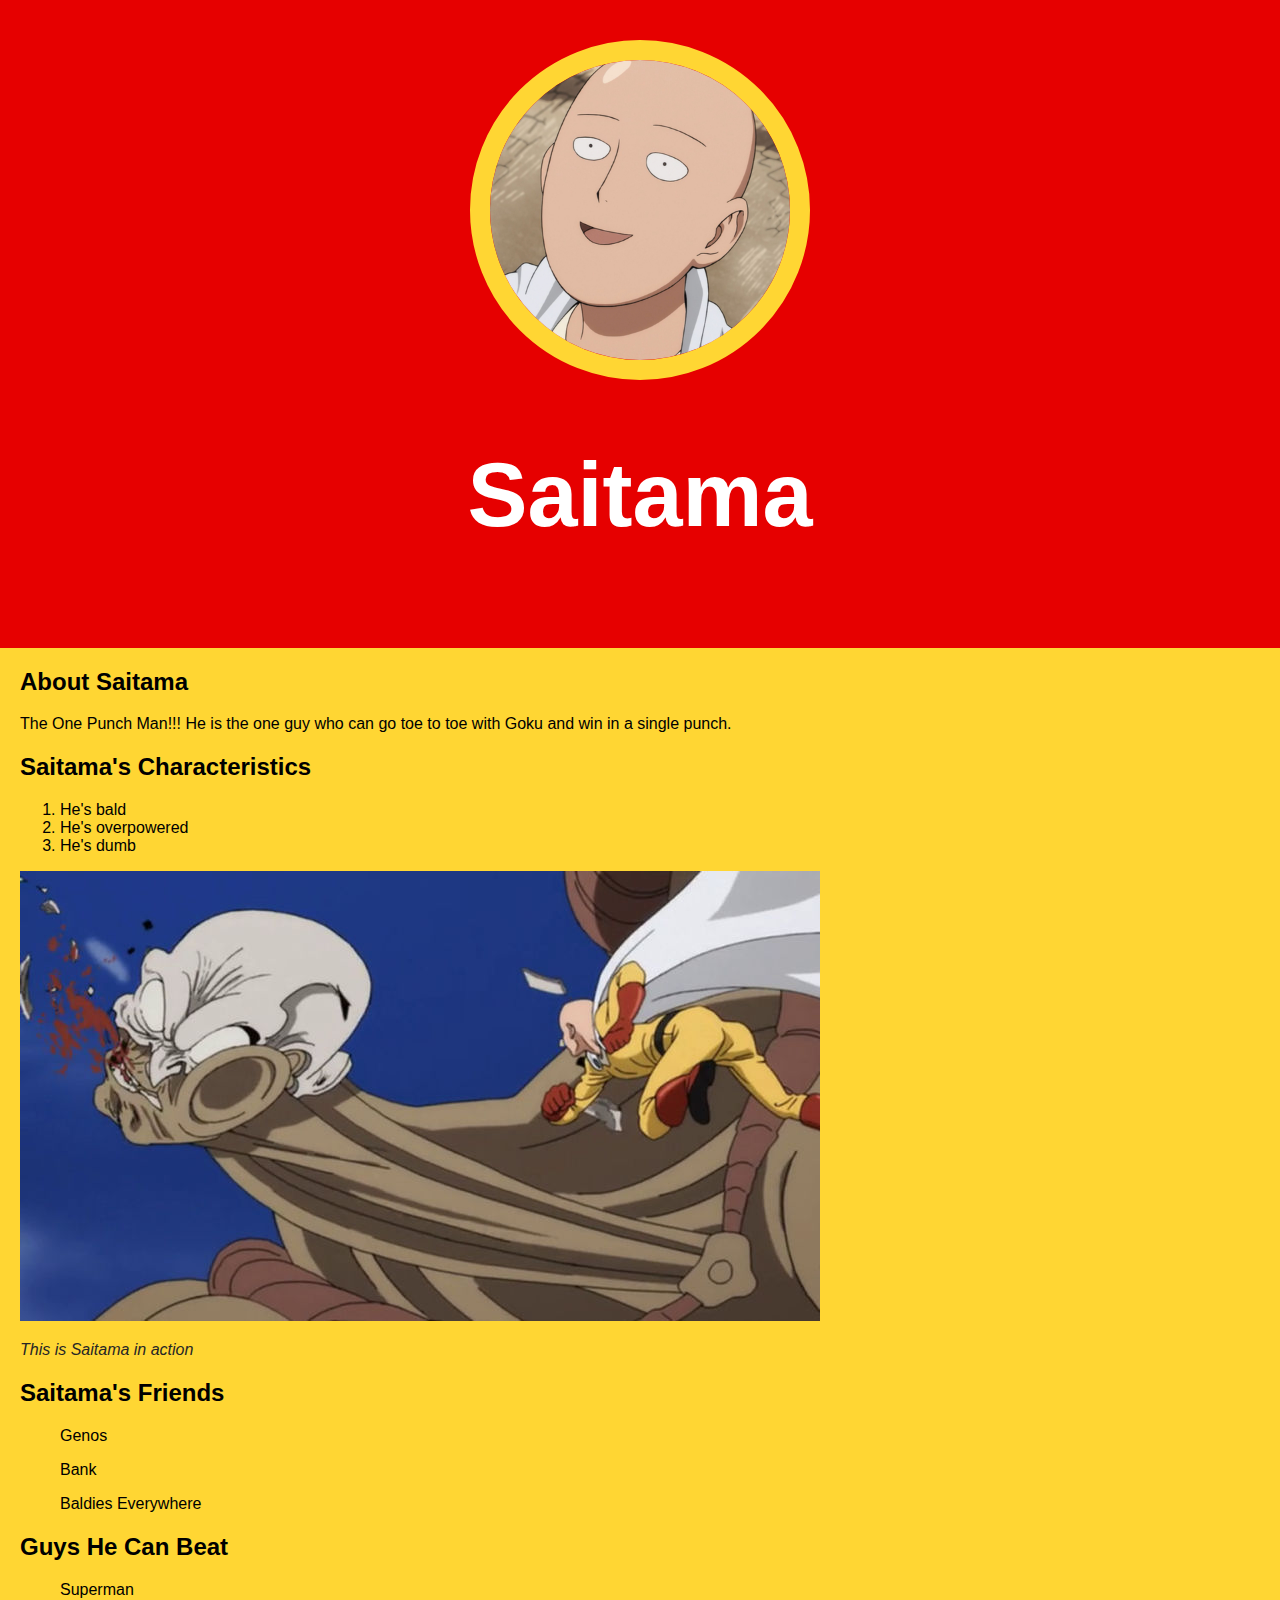
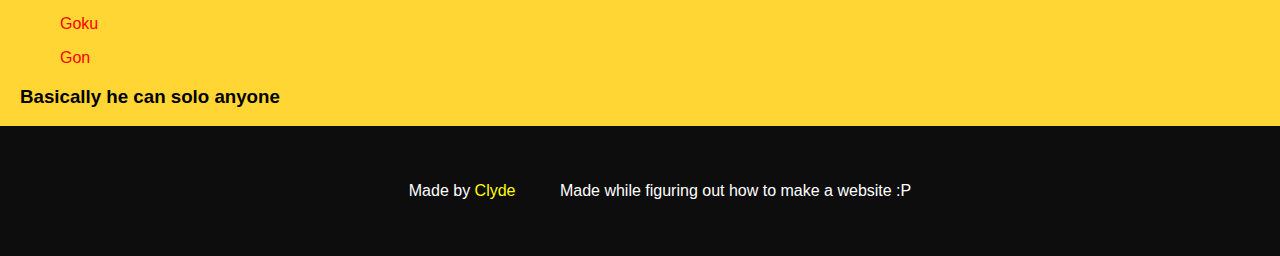
==== index.html @ 6d61179e "first commit done for my character page on saitama" ====
<!DOCTYPE html>
<html>
<head>
	<title>Overpowered</title>
	<link rel="stylesheet" type="text/css" href="css/hero.css">
</head>
<body>
<!-- made myself a littly note :P-->
<div class="wrapper">
	<header>
		<img src="img/profile.jpg">
		<h1>Saitama</h1>
	</header>
	<div class="content">
		<h2>About Saitama</h2>
		<P>The One Punch Man!!! He is the one guy who can go toe to toe with Goku and win in a single punch.</P>
		<h2>Saitama's Characteristics</h2>
		<ol>
			<li>He's bald</li>
			<li>He's overpowered</li>
			<li>He's dumb</li>
		</ol>
		<img class="big-image" src="img/big-image.jpg">
		<p class="caption">This is Saitama in action</p>
		<h2>Saitama's Friends</h2>
		<ul>Genos</ul>
		<ul>Bank</ul>
		<ul>Baldies Everywhere</ul>
		<h2>Guys He Can Beat</h2>
		<ul>Superman</ul>
		<ul><a href="https://en.wikipedia.org/wiki/Goku" target="_blank" title="Goku's wiki">Goku</a></ul>
		<ul><a href="http://hunterxhunter.wikia.com/wiki/Gon_Freecss" target="_blank" title="Gon's wiki">Gon</a></ul>
		<h3>Basically he can solo anyone</h3>
	</div>
	<footer>
		<ul>
			<li>Made by <a href="https://plus.google.com/u/0/+ClydeTyler" target="_blank" title="Since I barely have online presence, here's my G+">Clyde</a></li>
			<li>Made while figuring out how to make a website :P </li>
		</ul>
	</footer>
</div>
</body>
</html>
---- css/hero.css ----
html, body{
	font-family: Arial, sans-serif;
	margin: 0
}
header{
	background-color: #e60000;
	padding: 40px;
	text-align: center;
}

h1{
	font-size: 90px;
	color: white;
}

header img{
	border-radius: 174px;
    width: 300px;
    border: 20px solid #ffd633;
}

.content{
	max-width: 900px
	margin 0 auto;
	padding: 0 20px
}

img.big-image{
	max-width: 100%;
}

p.caption{
	font-size: 16px;
	color: #262626;
	font-style: italic;
}
a{
	text-decoration: none;
	color: red;
}
footer a{
	color: yellow
}
footer{
	color: white;
}
footer{
	padding: 40px 20px;
	background-color: #0d0d0d
}

footer ul{
	text-align: center;
}
footer ul li{
	display: inline-block;
	margin: 0 20px
}
html{
	background-color: #ffd633;
}
/*<header>
	<img src="img/profile.jpg">
	<h1>Saitama</h1>
</header>*/
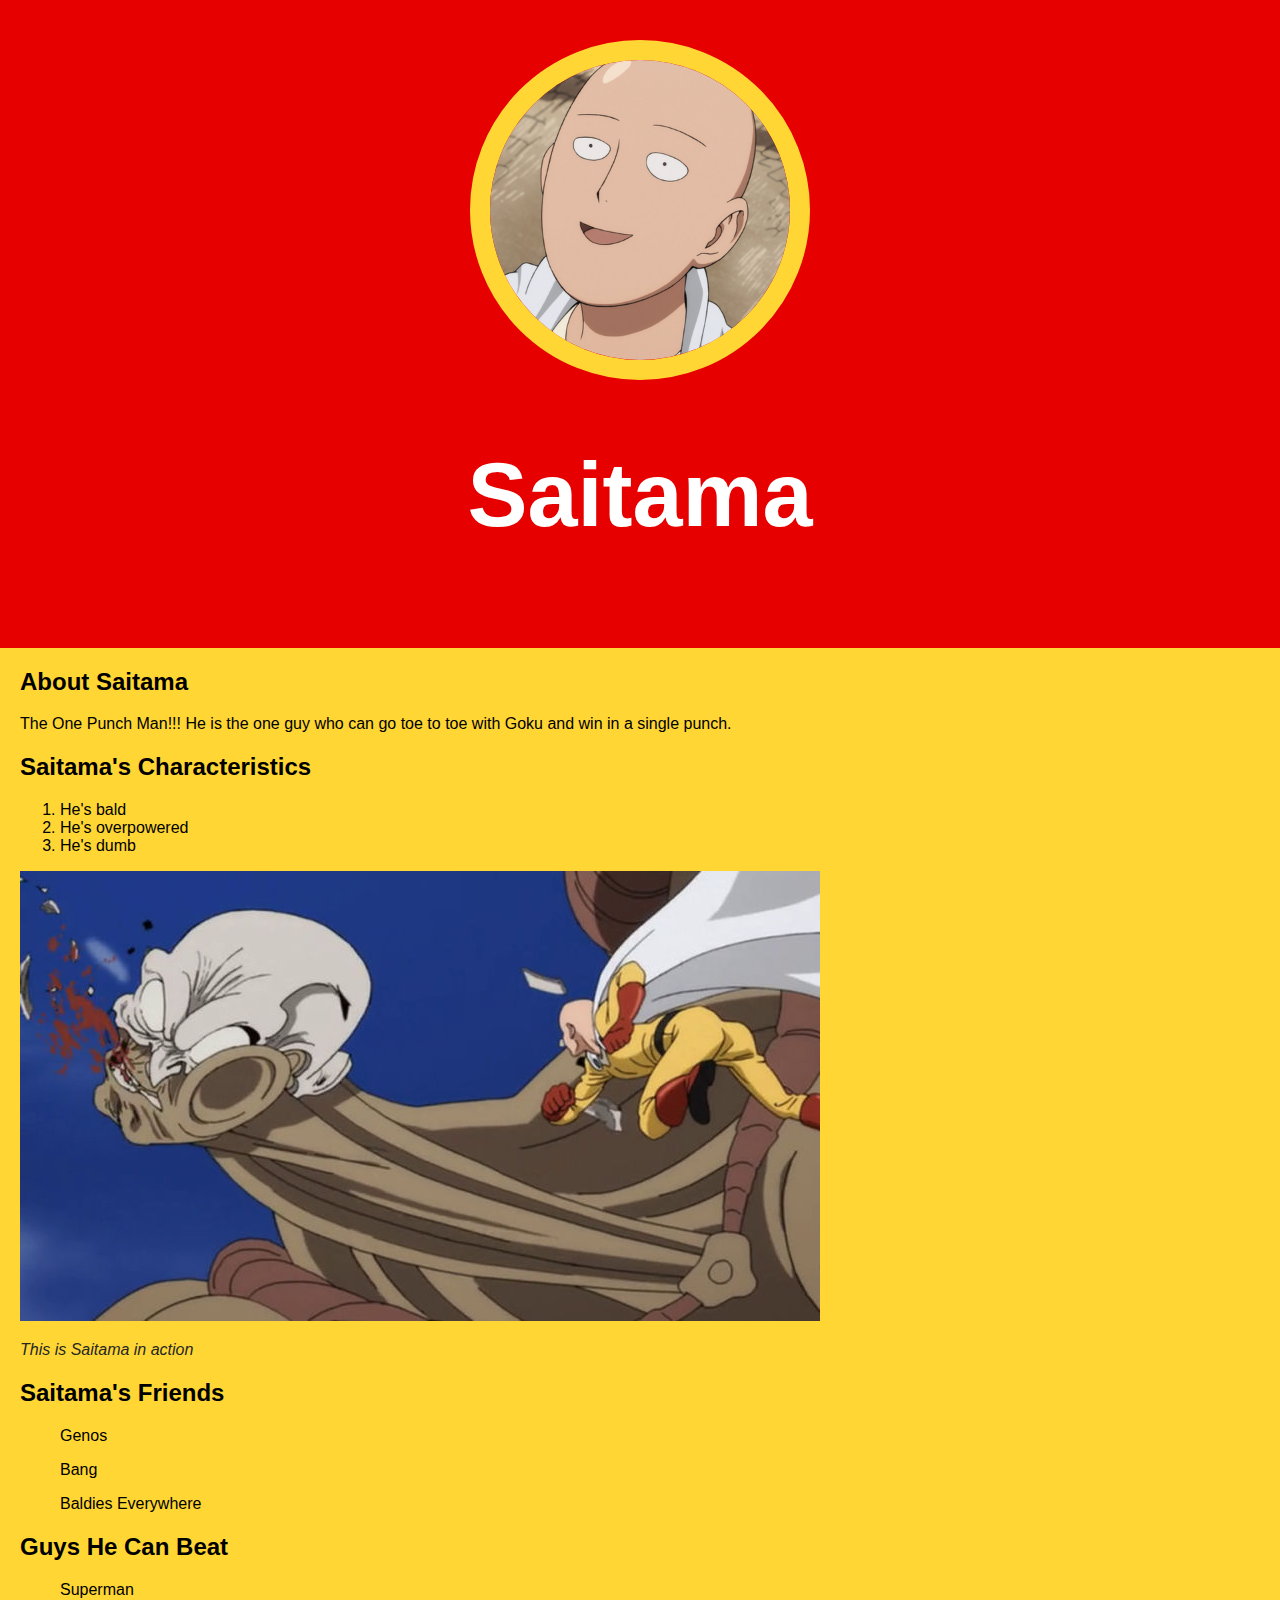
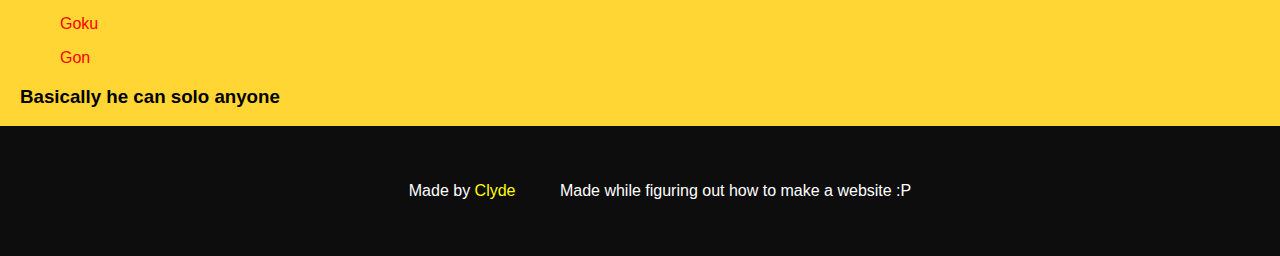
==== commit 2a78064c: "minor thing" ====
--- a/index.html
+++ b/index.html
@@ -24,7 +24,7 @@
 		<p class="caption">This is Saitama in action</p>
 		<h2>Saitama's Friends</h2>
 		<ul>Genos</ul>
-		<ul>Bank</ul>
+		<ul>Bang</ul>
 		<ul>Baldies Everywhere</ul>
 		<h2>Guys He Can Beat</h2>
 		<ul>Superman</ul>
